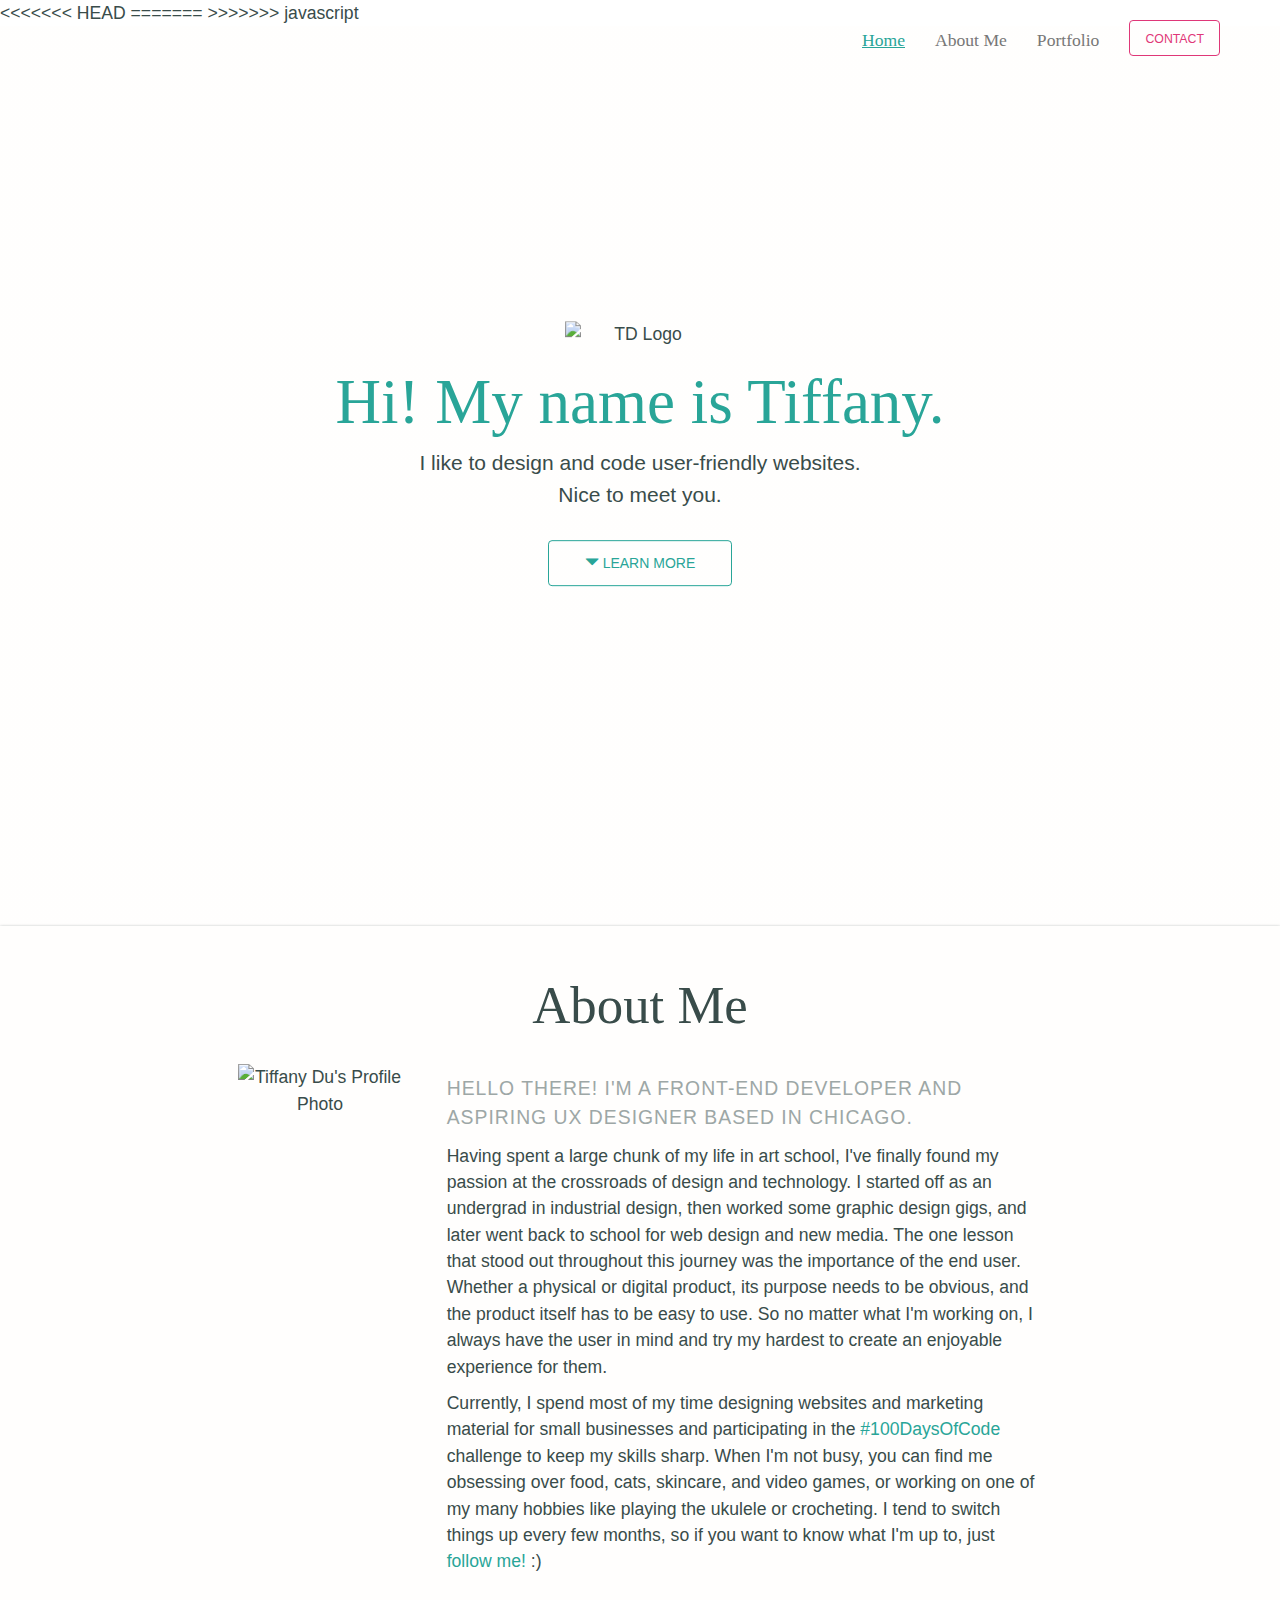
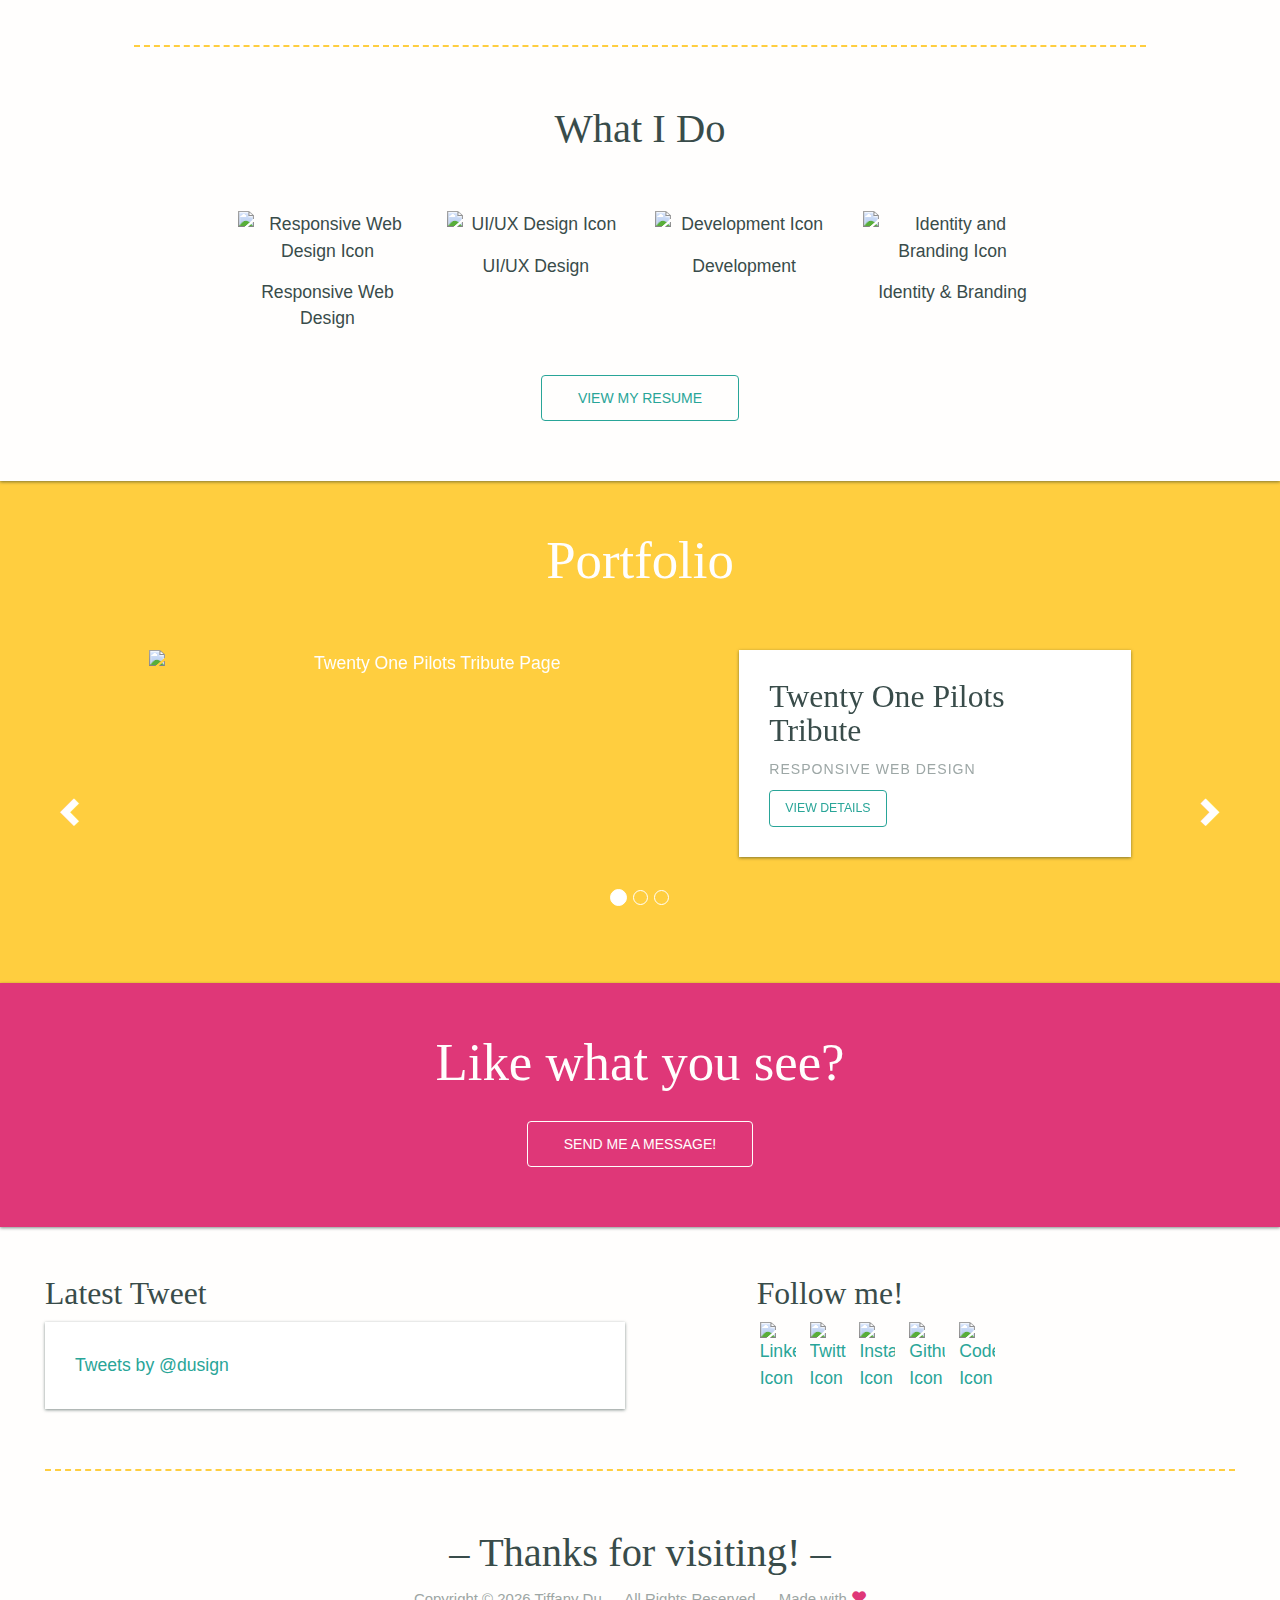
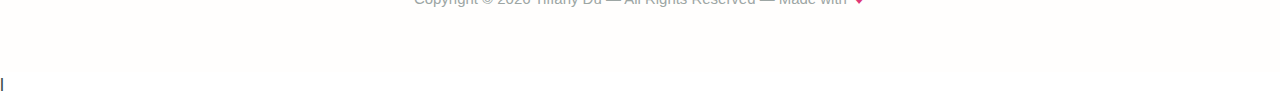
==== index.html @ 2c2cdada "Merge success" ====
<!DOCTYPE html>
<html lang="en">

<head>
    <meta charset="UTF-8">
    <meta http-equiv="X-UA-Compatible" content="IE=edge">
    <meta name="viewport" content="width=device-width, initial-scale=1.0">
    
    <link rel="stylesheet" href="https://maxcdn.bootstrapcdn.com/bootstrap/3.3.7/css/bootstrap.min.css">
    <link rel="stylesheet" href="./css/style.css">

    <script src="https://ajax.googleapis.com/ajax/libs/jquery/3.1.1/jquery.min.js"></script>
    <script src="https://maxcdn.bootstrapcdn.com/bootstrap/3.3.7/js/bootstrap.min.js"></script>
    <script src="./js/main.js"></script>
    
<<<<<<< HEAD
    <title>GENIUS NAME Portfolio Page (no Changes)</title>
=======
    <title>GENIUS NAME Portfolio Page (no Changes)</title>
>>>>>>> javascript
</head>

<body data-spy="scroll" data-target="#main-nav" data-offset="60">
    <!-- Fixed Navbar -->
    <nav id="main-nav" class="navbar navbar-default ">
        <div class="container-fluid">
            <div class="navbar-header">
                <!-- Menu Toggle -->
                <button type="button" class="navbar-toggle collapsed" data-toggle="collapse" data-target="#menu"
                    aria-expanded="false">
                    <span class="sr-only">Toggle navigation (Update)</span>
                    <span class="glyphicon glyphicon-menu-hamburger"></span>
                </button>
                <a class="navbar-brand scroll" href="#top"><img class="pull-left logo"
                        src="https://github.com/tiffanyadu/portfolio/blob/master/assets/imgs/td-logo.png?raw=true"
                        alt="TD Logo"><span>Tiffany Du</span></a>
            </div>
            <!-- Collapsible Menu -->
            <div class="collapse navbar-collapse" id="menu">
                <ul class="nav navbar-nav navbar-right">
                    <li class="active"><a class="scroll" href="#top">Home <span class="sr-only">(current)</span></a>
                    </li>
                    <li><a class="scroll" href="#about">About Me</a></li>
                    <li><a class="scroll" href="#portfolio">Portfolio</a></li>
                    <li><button class="btn td-btn small outline pink" data-toggle="modal"
                            data-target="#contactModal">Contact</button></li>
                </ul>
            </div><!-- /.navbar-collapse -->
        </div><!-- /.container-fluid -->
    </nav>
    <!-- Jumbotron -->
    <header id="top" class="jumbotron">
        <div class="container text-center">
            <div class="row">
                <div class="col-xs-6 col-xs-offset-3">
                    <img class="img-responsive center-block logo"
                        src="https://github.com/tiffanyadu/portfolio/blob/master/assets/imgs/td-logo.png?raw=true"
                        alt="TD Logo">
                </div>
                <div class="col-xs-12">
                    <h1 class="title">Hi! My name is Tiffany.</h1>
                    <p>I like to design and code user-friendly websites.</p>
                    <p>Nice to meet you.</p>
                    <a class="btn td-btn outline green scroll mt-30" href="#content" title="Learn more about me!"><span
                            class="glyphicon glyphicon-triangle-bottom"></span> Learn more</a>
                </div>
            </div>
        </div>
    </header>
    <!-- Main Content Begins -->
    <div id="content" class="container-fluid text-center">
        <!-- About Me Section -->
        <section id="about" class="row bg-white bg-shadow">
            <div class="row">
                <div class="col-xs-12">
                    <h1 class="mb-30">About Me</h1>
                </div>
            </div>
            <div class="row mb-30">
                <div class="col-xs-12 col-md-3 col-md-offset-1 col-lg-2 col-lg-offset-2">
                    <img class="img-responsive center-block profile mb-30"
                        src="https://github.com/tiffanyadu/portfolio/blob/master/assets/imgs/profile-hex.png?raw=true"
                        alt="Tiffany Du's Profile Photo">
                </div>
                <div class="col-sm-8 col-sm-offset-2 col-md-7 col-md-offset-0 col-lg-6 text-left">
                    <h4>Hello there! I'm a front-end developer and aspiring UX designer based in Chicago.</h4>
                    <p>Having spent a large chunk of my life in art school, I've finally found my passion at the
                        crossroads of design and technology. I started off as an undergrad in industrial design, then
                        worked some graphic design gigs, and later went back to school for web design and new media. The
                        one lesson that stood out throughout this journey was the importance of the end user. Whether a
                        physical or digital product, its purpose needs to be obvious, and the product itself has to be
                        easy to use. So no matter what I'm working on, I always have the user in mind and try my hardest
                        to create an enjoyable experience for them.</p>
                    <p>Currently, I spend most of my time designing websites and marketing material for small businesses
                        and participating in the <a href="https://goo.gl/jhil8F" target="_blank">#100DaysOfCode</a>
                        challenge to keep my skills sharp. When I'm not busy, you can find me obsessing over food, cats,
                        skincare, and video games, or working on one of my many hobbies like playing the ukulele or
                        crocheting. I tend to switch things up every few months, so if you want to know what I'm up to,
                        just <a class="scroll" href="#follow-me">follow me!</a> :)</p>
                </div>
            </div>
            <div class="row">
                <div class="col-sm-10 col-sm-offset-1">
                    <hr class="dashed">
                    <h2 class="mb-60">What I Do</h2>
                </div>
                <div class="col-sm-3 col-lg-2 col-lg-offset-2">
                    <img class="img-responsive center-block icon"
                        src="https://github.com/tiffanyadu/portfolio/blob/master/assets/icons/work/rwd-icon.png?raw=true"
                        alt="Responsive Web Design Icon">
                    <p>Responsive Web Design</p>
                </div>
                <div class="col-sm-3 col-lg-2">
                    <img class="img-responsive center-block icon"
                        src="https://github.com/tiffanyadu/portfolio/blob/master/assets/icons/work/ui-ux-icon.png?raw=true"
                        alt="UI/UX Design Icon">
                    <p>UI/UX Design</p>
                </div>
                <div class="col-sm-3 col-lg-2">
                    <img class="img-responsive center-block icon"
                        src="https://github.com/tiffanyadu/portfolio/blob/master/assets/icons/work/dev-icon.png?raw=true"
                        alt="Development Icon">
                    <p>Development</p>
                </div>
                <div class="col-sm-3 col-lg-2 mb-30">
                    <img class="img-responsive center-block icon"
                        src="https://github.com/tiffanyadu/portfolio/blob/master/assets/icons/work/star-icon.png?raw=true"
                        alt="Identity and Branding Icon">
                    <p>Identity &amp; Branding</p>
                </div>
            </div>
            <div class="row">
                <div class="col-xs-12">
                    <button class="btn td-btn outline green mt-30" data-toggle="modal" data-target="#resumeModal">View
                        my Resume</button>
                </div>
            </div>
        </section>
        <!-- Portfolio Section -->
        <section id="portfolio" class="row bg-star-y">
            <div class="row">
                <div class="col-xs-12">
                    <h1 class="mb-60">Portfolio</h1>
                </div>
            </div>
            <div class="row">
                <div id="projects" class="carousel slide col-xs-12" data-ride="carousel" data-interval="false">
                    <div class="row">
                        <!-- Carousel Prev Button -->
                        <div class="col-xs-1">
                            <a class="left carousel-control" href="#projects" role="button" data-slide="prev">
                                <span class="glyphicon glyphicon-chevron-left" aria-hidden="true"></span>
                                <span class="sr-only">Previous</span>
                            </a>
                        </div>
                        <div class="col-xs-10">
                            <div class="carousel-inner" role="listbox">
                                <div class="item active">
                                    <div class="col-sm-7">
                                        <img class="img-responsive center-block mb-30"
                                            src="https://github.com/tiffanyadu/portfolio/blob/master/assets/portfolio/tribute/tribute-teaser.png?raw=true"
                                            alt="Twenty One Pilots Tribute Page">
                                    </div>
                                    <div class="col-sm-5">
                                        <div class="carousel-caption card">
                                            <h3>Twenty One Pilots Tribute</h3>
                                            <h4>Responsive Web Design</h4>
                                            <button class="btn td-btn small outline green" data-toggle="modal"
                                                data-target="#tributeModal">View Details</button>
                                        </div>
                                    </div>
                                </div><!-- /.item -->
                                <div class="item">
                                    <div class="col-sm-7">
                                        <img class="img-responsive center-block mb-30"
                                            src="https://github.com/tiffanyadu/portfolio/blob/master/assets/portfolio/tms/tms-teaser.png?raw=true"
                                            alt="Too Much Sauce">
                                    </div>
                                    <div class="col-sm-5">
                                        <div class="carousel-caption card">
                                            <h3>3D Design Projects</h3>
                                            <h4>Responsive Web Design</h4>
                                            <button class="btn td-btn small outline green" data-toggle="modal"
                                                data-target="#tmsModal">View Details</button>
                                        </div>
                                    </div>
                                </div>
                                <div class="item">
                                    <div class="col-sm-7">
                                        <img class="img-responsive center-block mb-30"
                                            src="https://github.com/tiffanyadu/portfolio/blob/master/assets/portfolio/rb/rb-teaser.png?raw=true"
                                            alt="Ryan Bechtel">
                                    </div>
                                    <div class="col-sm-5">
                                        <div class="carousel-caption card">
                                            <h3>Ryan Bechtel</h3>
                                            <h4>Responsive Web Design</h4>
                                            <button class="btn td-btn small outline green" data-toggle="modal"
                                                data-target="#rbModal">View Details</button>
                                        </div>
                                    </div>
                                </div><!-- /.item -->
                            </div><!-- /.carousel-inner -->
                        </div>
                        <div class="col-xs-1">
                            <!-- Carousel Next Button -->
                            <a class="right carousel-control" href="#projects" role="button" data-slide="next">
                                <span class="glyphicon glyphicon-chevron-right" aria-hidden="true"></span>
                                <span class="sr-only">Next</span>
                            </a>
                        </div><!-- / Next Btn -->
                        <div class="col-xs-12">
                            <!-- Indicators -->
                            <ol class="carousel-indicators mt-30">
                                <li data-target="#projects" data-slide-to="0" class="active"></li>
                                <li data-target="#projects" data-slide-to="1"></li>
                                <li data-target="#projects" data-slide-to="2"></li>
                            </ol>
                        </div><!-- /.col -->
                    </div><!-- /.row -->
                </div><!-- /#projects -->
            </div><!-- /.row -->
        </section>
        <!-- Contact Me Section -->
        <section class="row bg-pink bg-shadow">
            <div class="col-xs-12">
                <h1 class="mb-30">Like what you see?</h1>
                <button class="btn btn-default td-btn outline white" data-toggle="modal"
                    data-target="#contactModal">Send me a message!</button>
            </div>
        </section>
        <!-- Footer -->
        <footer class="row text-left bg-honeycomb">
            <div class="col-xs-12 col-sm-6">
                <h3>Latest Tweet</h3>
                <div class="card mb-30">
                    <a class="twitter-timeline" href="https://twitter.com/dusign/" data-widget-id="329035628920573952"
                        data-chrome="noheader nofooter noborders transparent" data-tweet-limit="1"
                        data-width="100%">Tweets by @dusign</a>
                    <script>!function (d, s, id) { var js, fjs = d.getElementsByTagName(s)[0], p = /^http:/.test(d.location) ? 'http' : 'https'; if (!d.getElementById(id)) { js = d.createElement(s); js.id = id; js.src = p + "://platform.twitter.com/widgets.js"; fjs.parentNode.insertBefore(js, fjs); } }(document, "script", "twitter-wjs");</script>
                </div>
            </div>
            <div id="follow-me" class="col-xs-12 col-sm-5 col-sm-offset-1 mb-30">
                <h3>Follow me!</h3>
                <a class="social" href="https://www.linkedin.com/in/tiffanyadu/" target="_blank" title="LinkedIn">
                    <img src="https://github.com/tiffanyadu/portfolio/blob/master/assets/icons/social/LinkedIn-black.png?raw=true"
                        alt="LinkedIn Icon">
                </a>
                <a class="social" href="https://twitter.com/dusign/" target="_blank" title="Twitter">
                    <img src="https://github.com/tiffanyadu/portfolio/blob/master/assets/icons/social/Twitter-black.png?raw=true"
                        alt="Twitter Icon">
                </a>
                <a class="social" href="https://www.instagram.com/dusign/" target="_blank" title="Instagram">
                    <img src="https://github.com/tiffanyadu/portfolio/blob/master/assets/icons/social/Instagram-black.png?raw=true"
                        alt="Instagram Icon">
                </a>
                <a class="social" href="https://github.com/tiffanyadu/" target="_blank" title="Github">
                    <img src="https://github.com/tiffanyadu/portfolio/blob/master/assets/icons/social/Github-black.png?raw=true"
                        alt="Github Icon">
                </a>
                <a class="social" href="https://codepen.io/tiffanyadu/" target="_blank" title="Codepen">
                    <img src="https://github.com/tiffanyadu/portfolio/blob/master/assets/icons/social/Codepen-black.png?raw=true"
                        alt="Codepen Icon">
                </a>
            </div>
            <div class="col-xs-12 text-center">
                <hr class="dashed">
                <h2>&ndash; Thanks for visiting! &ndash;</h2>
                <small class="gray">Copyright &copy;
                    <script type="text/javascript">document.write(new Date().getFullYear());</script> Tiffany Du &mdash;
                    All Rights Reserved &mdash; Made with <span class="glyphicon glyphicon-heart"
                        aria-hidden="true"></span>
                </small>
            </div>
        </footer>
    </div>

    <!-- Resume Modal -->
    <div class="modal fade" id="resumeModal" tabindex="-1" role="dialog" aria-labelledby="resumeTitle">
        <div class="modal-dialog wide" role="document">
            <div class="modal-content">
                <div class="modal-header">
                    <button type="button" class="close" data-dismiss="modal" aria-label="Close"><span
                            aria-hidden="true">&times;</span></button>
                    <h3 class="modal-title text-center" id="resumeTitle">Resume</h3>
                </div><!-- /.modal-header -->
                <div class="modal-body">
                    <div class="row">
                        <div class="col-lg-10 col-lg-offset-1">
                            <h2>Experience</h2>
                        </div>
                    </div>
                    <div class="row mb-15">
                        <div class="col-md-3 col-lg-2 col-lg-offset-1">
                            <p class="year">2012 - Present</p>
                        </div>
                        <div class="col-md-9 col-lg-8">
                            <h4>Freelancer</h4>
                            <p class="mb-0"><strong>Too Much Sauce - Web Design and Development</strong></p>
                            <p>Designed and developed a website using Bootstrap to help show off a series of animated
                                GIFs. Currently working on converting into a Wordpress theme.</p>
                            <p class="mb-0"><strong>Ryan Bechtel - Web Design and Development</strong></p>
                            <p>Redesigned and developed a responsive website that better highlights the client’s work
                                reel.</p>
                            <p class="mb-0"><strong>Kaelyn Benham - Web Consultation</strong></p>
                            <p>Automated process of capturing new subscribers’ email addresses by integrating Eventbrite
                                and MailChimp using Zapier. Coded temporary “Coming Soon” page with MailChimp signup
                                form. Helped set up hosting service with domain transfers and FTP accounts.</p>
                            <p class="mb-0"><strong>MK Education - Web and Graphic Design</strong></p>
                            <p>Designed a set of header banners for website. Helped customize and complete website using
                                Wix.</p>
                            <p class="mb-0"><strong>Chef Arun - Graphic Design</strong></p>
                            <p>Developed a logo for the upcoming line of Thai packaged foods. Created artwork for rice
                                bag packaging.</p>
                            <p class="mb-0"><strong>East China Inn - Graphic Design</strong></p>
                            <p>Designed punch card coupons to increase customer loyalty.</p>
                        </div>
                    </div>
                    <div class="row">
                        <div class="col-md-3 col-lg-2 col-lg-offset-1">
                            <p class="year">2016</p>
                        </div>
                        <div class="col-md-9 col-lg-8">
                            <h4>Inside Sales / Customer Service Representative</h4>
                            <p><strong>D&amp;H Granite and Marble Supply</strong></p>
                            <ul>
                                <li>Standardized the order fulfillment workflow to establish consistency between team
                                    members.</li>
                                <li>Responsible for assisting customers with project inquiries and estimates,
                                    coordinating fabrication and installation schedules, and conflict resolution.</li>
                                <li>Other duties included managing inventory and training new employees.</li>
                            </ul>
                        </div>
                    </div>
                    <div class="row">
                        <div class="col-md-6 col-lg-5 col-lg-offset-1">
                            <div class="row">
                                <div class="col-xs-12">
                                    <h2>Education</h2>
                                </div>
                            </div>
                            <div class="row mb-15">
                                <div class="col-sm-3 col-md-4">
                                    <p class="year">2012 - 2015</p>
                                </div>
                                <div class="col-sm-9 col-md-8">
                                    <p class="mb-0"><strong>MFA in Web Design &amp; New Media</strong></p>
                                    <p>Academy of Art University</p>
                                </div>
                            </div>
                            <div class="row">
                                <div class="col-sm-3 col-md-4">
                                    <p class="year">2007 - 2010</p>
                                </div>
                                <div class="col-sm-9 col-md-8">
                                    <p class="mb-0"><strong>BFA in Industrial Design</strong></p>
                                    <p>Columbia College Chicago</p>
                                </div>
                            </div>
                        </div>
                        <div class="col-md-6 col-lg-5">
                            <div class="row">
                                <div class="col-xs-12">
                                    <h2>Skills</h2>
                                </div>
                            </div>
                            <div class="row">
                                <ul>
                                    <li><strong>Web:</strong> HTML, CSS, JavaScript, jQuery, PHP (limited)</li>
                                    <li><strong>UX/UI Tools:</strong> Sketch, Balsamiq, Axure, InVision</li>
                                    <li><strong>Adobe CC:</strong> Illustrator, InDesign, Photoshop</li>
                                    <li><strong>Other:</strong> Positive, adaptable, attentive, resourceful</li>
                                </ul>
                            </div>
                        </div>
                    </div>
                    <div class="row text-center">
                        <a class="btn td-btn outline green mb-30"
                            href="https://github.com/tiffanyadu/portfolio/blob/master/assets/docs/Tiffany_Du_Resume.pdf"
                            target="_blank" download><span class="glyphicon glyphicon-download-alt"></span> Download
                            PDF</a>
                        <a class="btn td-btn outline green iconBtn mb-30" href="https://www.linkedin.com/in/tiffanyadu/"
                            target="_blank"><span class="glyphicon glyphicon-user"></span> View LinkedIn Profile</a>
                    </div>
                    <div class="modal-footer center">
                        <button type="button" class="btn td-btn outline small" data-dismiss="modal">Close
                            Resume</button>
                    </div><!-- /.modal-footer -->
                </div><!-- /.modal-body -->
            </div><!-- /.modal-content -->
        </div><!-- /.modal-dialog -->
    </div><!-- /.modal -->

    <!-- Tribute Page Project Modal -->
    <div class="modal fade" id="tributeModal" tabindex="-1" role="dialog" aria-labelledby="tributeTitle">
        <div class="modal-dialog wide" role="document">
            <div class="modal-content">
                <div class="modal-header">
                    <button type="button" class="close" data-dismiss="modal" aria-label="Close"><span
                            aria-hidden="true">&times;</span></button>
                    <h3 class="modal-title text-center" id="tributeTitle">Project Details</h3>
                </div><!-- /.modal-header -->
                <div class="modal-body">
                    <div class="row">
                        <div class="col-xs-12 bg-star-g">
                            <img class="img-responsive center-block hero"
                                src="https://github.com/tiffanyadu/portfolio/blob/master/assets/portfolio/tribute/tribute-hero.png?raw=true"
                                alt="Tribute Page Hero Image">
                        </div>
                    </div>
                    <div class="row">
                        <div class="col-sm-12 text-center">
                            <h2>Twenty One Pilots Tribute</h2>
                            <h4>Responsive Web Design</h4>
                        </div>
                    </div>
                    <div class="row">
                        <div class="col-sm-10 col-sm-offset-1 col-lg-6 col-lg-offset-0">
                            <p>This tribute page was created for a <a href="https://www.freecodecamp.com/"
                                    target="_blank" title="Link to FreeCodeCamp">FreeCodeCamp</a> project. The goal was
                                very simple: make a one-page site with images, text, and external links. I took this
                                chance to practice using the Bootstrap 3 framework to create a tribute to one of my
                                favorite bands at the moment, Twenty One Pilots (TOP). Lucky for me, they have such
                                strong branding that the page nearly designed itself!</p>
                            <p class="mb-30">I kept the color palette simple with black, white, and the signature TOP
                                shade of red for the accent color. To add some visual interest, I used a subtle twill
                                texture for the red backgrounds and styled the headings with a black background to give
                                it a label maker tape effect. I also wrote some code that replaces the letter "O" with
                                the scandinavian letter "&Oslash;" in the headings and navigation links to match the TOP
                                logo.</p>
                        </div>
                        <div class="col-sm-10 col-sm-offset-1 col-lg-6 col-lg-offset-0 md-center">
                            <p><strong>Technologies Used:</strong></p>
                            <p class="mb-30">
                                <span class="label tag">Bootstrap 3</span>
                                <span class="label tag">Responsive Design</span>
                                <span class="label tag">HTML5</span>
                                <span class="label tag">CSS3</span>
                                <span class="label tag">JavaScript</span>
                                <span class="label tag">jQuery</span>
                            </p>
                            <a class="btn td-btn outline green mb-30" href="http://projects.tiffanydu.com/tribute/"
                                target="_blank" title="Link to Tribute Page"><span
                                    class="glyphicon glyphicon-link"></span> Visit Live Site</a>
                            <a class="btn td-btn outline green mb-30 iconBtn"
                                href="https://codepen.io/tiffanyadu/full/RKMavV/" target="_blank"
                                title="Link to Tribute Page on CodePen"><img
                                    src="https://github.com/tiffanyadu/portfolio/blob/master/assets/icons/social/Codepen-green.png?raw=true"
                                    alt="Codepen Icon">View on CodePen</a>
                        </div>
                    </div><!-- /.row -->
                    <div class="modal-footer center">
                        <button type="button" class="btn td-btn outline small" data-dismiss="modal">Close
                            Project</button>
                    </div><!-- /.modal-footer -->
                </div><!-- /.modal-body -->
            </div><!-- /.modal-content -->
        </div><!-- /.modal-dialog -->
    </div><!-- /.modal -->

    <!-- Too Much Sauce Project Modal -->
    <div class="modal fade" id="tmsModal" tabindex="-1" role="dialog" aria-labelledby="tmsTitle">
        <div class="modal-dialog wide" role="document">
            <div class="modal-content">
                <div class="modal-header">
                    <button type="button" class="close" data-dismiss="modal" aria-label="Close"><span
                            aria-hidden="true">&times;</span></button>
                    <h3 class="modal-title text-center" id="tmsTitle">Project Details</h3>
                </div><!-- /.modal-header -->
                <div class="modal-body">
                    <div class="row">
                        <div class="col-xs-12 bg-star-g">
                            <img class="img-responsive center-block hero"
                                src="https://github.com/tiffanyadu/portfolio/blob/master/assets/portfolio/tms/tms-hero.png?raw=true"
                                alt="Too Much Sauce Hero Image">
                        </div>
                    </div>
                    <div class="row">
                        <div class="col-sm-12 text-center">
                            <h2>3D Design Projects</h2>
                            <h4>Responsive Web Design</h4>
                        </div>
                    </div>
                    <div class="row">
                        <div class="col-sm-10 col-sm-offset-1 col-lg-6 col-lg-offset-0">
                            <p>Too Much Sauce (TMS) is a side project of motion graphic designer Ryan Bechtel, where he
                                challenges himself to create brutalist designs. The purpose of the TMS website is to
                                host his collection of animated GIFs, which were originally shared as Instagram stories.
                            </p>
                            <p class="mb-30">Ryan really liked the bold, high-contrast look of <a
                                    href="http://www.complex.com/" target="_blank" title="Complex.com">Complex.com</a>,
                                a music and pop culture media/news website, so that's what inspired the design of this
                                project. The color palette is mainly black and white with splashes of magenta and neon
                                green from the TMS brand. It was built with the latest version of Bootstrap 4 and uses a
                                small JavaScript library, <a href="https://github.com/krasimir/gifffer" target="_blank"
                                    title="Gifffer.js Github repo">Gifffer.js</a>, to prevent the animated GIFs from
                                autoplaying when the page loads.</p>
                        </div>
                        <div class="col-sm-10 col-sm-offset-1 col-lg-6 col-lg-offset-0 md-center">
                            <p><strong>Technologies Used:</strong></p>
                            <p class="mb-30">
                                <span class="label tag">Bootstrap 4</span>
                                <span class="label tag">Responsive Design</span>
                                <span class="label tag">HTML5</span>
                                <span class="label tag">CSS3</span>
                                <span class="label tag">jQuery</span>
                                <span class="label tag">Gifffer.js</span>
                            </p>
                            <a class="btn td-btn outline green mb-30" href="http://tms.ryanbechtel.com/" target="_blank"
                                title="Link to Too Much Sauce"><span class="glyphicon glyphicon-link"></span> Visit Live
                                Site</a>
                        </div>
                    </div><!-- /.row -->
                    <div class="modal-footer center">
                        <div class="container-fluid">
                            <h3>Pure CSS Bootstrap Portfolio Grid Color Overlay w/Hover Zoom</h3>
                            <div class="row row1">
                                <div class="col-md-4 col-xs-4">
                                    <div class="box box1">
                                        <img src="https://unsplash.it/400/300?image=837">
                                    </div>
                                </div>
                                <div class="col-md-4 col-xs-4">
                                    <div class="box box2">
                                        <img src="https://unsplash.it/400/300?image=670">
                                    </div>
                                </div>
                                <div class="col-md-4 col-xs-4">
                                    <div class="box box3">
                                        <img src="https://unsplash.it/400/300?image=839">
                                    </div>
                                </div>
                            </div>
                            <div class="row row2">
                                <div class="col-md-4 col-xs-4">
                                    <div class="box box4">
                                        <img src="https://unsplash.it/400/300?image=526">
                                    </div>
                                </div>
                                <div class="col-md-4 col-xs-4">
                                    <div class="box box5">
                                        <img src="https://unsplash.it/400/300?image=486">
                                    </div>
                                </div>
                                <div class="col-md-4 col-xs-4">
                                    <div class="box box6">
                                        <img src="https://unsplash.it/400/300?image=514">
                                    </div>
                                </div>
                            </div>
                        </div>
                        <button type="button" class="btn td-btn outline small" data-dismiss="modal">Close
                            Project</button>
                    </div><!-- /.modal-footer -->
                </div><!-- /.modal-body -->
            </div><!-- /.modal-content -->
        </div><!-- /.modal-dialog -->
    </div><!-- /.modal -->

    <!-- Ryan Bechtel Project Modal -->
    <div class="modal fade" id="rbModal" tabindex="-1" role="dialog" aria-labelledby="rbTitle">
        <div class="modal-dialog wide" role="document">
            <div class="modal-content">
                <div class="modal-header">
                    <button type="button" class="close" data-dismiss="modal" aria-label="Close"><span
                            aria-hidden="true">&times;</span></button>
                    <h3 class="modal-title text-center" id="rbTitle">Project Details</h3>
                </div><!-- /.modal-header -->
                <div class="modal-body">
                    <div class="row">
                        <div class="col-xs-12 bg-star-g">
                            <img class="img-responsive center-block hero"
                                src="https://github.com/tiffanyadu/portfolio/blob/master/assets/portfolio/rb/rb-hero.png?raw=true"
                                alt="Ryan Bechtel Hero Image">
                        </div>
                    </div>
                    <div class="row">
                        <div class="col-sm-12 text-center">
                            <h2>Ryan Bechtel</h2>
                            <h4>Responsive Web Design</h4>
                        </div>
                    </div>
                    <div class="row">
                        <div class="col-sm-10 col-sm-offset-1 col-lg-6 col-lg-offset-0">
                            <p>This project was for Ryan Bechtel, a motion graphic designer in Chicago, IL. His main
                                goal was to attract prospective clients for freelance jobs, so he wanted a website that
                                showcases some of his best work.</p>
                            <p class="mb-30">I kept the design of this website simple to help Ryan's work stand out. His
                                reel (AKA a video portfolio) is the most important piece of content, probably the first
                                thing his future clients would look for, so it is placed front and center on the landing
                                page. To make the embedded videos responsive and looking good on all devices, I used a
                                jQuery plugin called <a href="http://fitvidsjs.com/" target="_blank"
                                    title="Fitvids.js library">FitVids.js</a>, which gives the videos a fluid width. For
                                the contact form, I used <a href="https://github.com/PHPMailer/PHPMailer"
                                    target="_blank" title="PHPMailer Plugin">PHPMailer</a>, an email sending library for
                                PHP, to make it functional and also coded in a "honeypot" to help prevent spam. Other
                                than the two plugins I just mentioned, the rest of this website was completely
                                hand-coded.</p>
                        </div>
                        <div class="col-sm-10 col-sm-offset-1 col-lg-6 col-lg-offset-0 md-center">
                            <p><strong>Technologies Used:</strong></p>
                            <p class="mb-30">
                                <span class="label tag">Responsive Design</span>
                                <span class="label tag">HTML5</span>
                                <span class="label tag">CSS3</span>
                                <span class="label tag">PHP</span>
                                <span class="label tag">PHPMailer</span>
                                <span class="label tag">FitVids.js</span>
                            </p>
                            <a class="btn td-btn outline green mb-30" href="http://ryanbechtel.com/" target="_blank"
                                title="Link to ryanbechtel.com"><span class="glyphicon glyphicon-link"></span> Visit
                                Live Site</a>
                        </div>
                    </div><!-- /.row -->
                    <div class="modal-footer center">
                        <button type="button" class="btn td-btn outline small" data-dismiss="modal">Close
                            Project</button>
                    </div><!-- /.modal-footer -->
                </div><!-- /.modal-body -->
            </div><!-- /.modal-content -->
        </div><!-- /.modal-dialog -->
    </div><!-- /.modal -->

    <!-- Contact Modal -->
    <div class="modal fade" id="contactModal" tabindex="-1" role="dialog" aria-labelledby="contactTitle">
        <div class="modal-dialog" role="document">
            <div class="modal-content bg-pink">
                <div class="modal-header">
                    <button type="button" class="close" data-dismiss="modal" aria-label="Close"><span
                            aria-hidden="true">&times;</span></button>
                    <h3 class="modal-title" id="contactTitle">Contact Me</h3>
                </div><!-- /.modal-header -->
                <div class="modal-body">
                    <form class="mb-15">
                        <div class="form-group">
                            <label class="sr-only" for="name">Name</label>
                            <input type="text" class="form-control" id="name" placeholder="Your Name" required>
                        </div>
                        <div class="form-group">
                            <label class="sr-only" for="email">Email</label>
                            <input type="email" class="form-control" id="email" placeholder="Your Email" required>
                        </div>
                        <div class="form-group">
                            <label class="sr-only" for="subject">Subject</label>
                            <input type="text" class="form-control" id="subject" placeholder="Subject" required>
                        </div>
                        <div class="form-group">
                            <label class="sr-only" for="message">Message</label>
                            <textarea class="form-control" id="message" rows="6" placeholder="Your message here..."
                                required></textarea>
                        </div>
                        <small>*All fields are required</small>
                        <div class="checkbox">
                            <label>
                                <input type="checkbox"> I'm a robot!
                            </label>
                        </div>
                    </form>
                    <div class="modal-footer">
                        <button type="button" class="btn td-btn outline small white"
                            data-dismiss="modal">Cancel</button>
                        <button type="submit" class="btn td-btn outline small white">Send Message</button>
                    </div><!-- /.modal-footer -->
                </div><!-- /.modal-body -->
            </div><!-- /.modal-content -->
        </div><!-- /.modal-dialog -->
    </div><!-- /.modal -->
</body>

</html>l
---- css/style.css ----
/* =====================
  General Styles
===================== */
html { font-size: 110%; }
html, body {
  height: 100%; /* Fullscreen BG */
  width: 100%; /*Style CSS*/
}
body {
  color: #394c4a;
  font-family: 'Work Sans', helvetica, sans-serif;
  font-size: 1rem;
  font-weight: 300;
  line-height: 1.5;
}
h1 {
  font-family: 'Unica One', cursive;
  font-size: 3rem;
}
h2 {
  font-family: 'Unica One', cursive;
  font-size: 2.3rem;
}
h3 {
  font-family: 'Unica One', cursive;
  font-size: 1.8rem;
}
h4 {
  color: #9da7a6;
  font-size: 1.1rem;
  letter-spacing: 1px;
  line-height: 1.5;
  text-transform: uppercase;
}
small {
  line-height: 1;
}
a {
  color: #29a598;
  transition: background-color 0.2s ease-in-out,
              color 0.2s ease-in-out;
}
a:focus,
a:hover {
  background-color: #29a598;
  color: #fffefd;
}
hr {
  border-color: #cdd1cf;
  margin: 30px 0 60px;
}

/* =====================
  Navbar Styles
===================== */
.navbar-default {
  background-color: transparent;
  border: none;
  height: 80px;
  left: 0;
  margin-bottom: 0;
  padding: 0 30px;
  position: absolute;
  right: 0;
  top: 0;
  z-index: 1000;
}
.navbar-header {
  height: 80px;
}
.navbar-nav {
  margin-bottom: 0;
  margin-top: 0;
}
.navbar-brand,
.navbar-nav > li > a {
  font-family: 'Unica One', cursive;
  padding-bottom: 0;
  padding-top: 0;
}
.navbar-brand {
  font-size: 1.5rem;
  height: 60px;
  line-height: 60px;
  margin-top: 10px;
  opacity: 0;
  overflow: hidden;
  text-transform: uppercase;
  transition: opacity 0.5s ease-in-out;
}
.navbar-brand .logo {
  margin-right: 15px;
  margin-top: -12px;
  max-height: 90px;
}
.navbar-brand span {
  color: #29a598;
}
.navbar-nav > li > a,
.navbar-nav > li > button {
  color: #6b7a78;
  height: 36px;
  line-height: 36px;
  margin-top: 22px;
}
.navbar-default .navbar-nav > .active > a {
  background-color: transparent;
  color: #29a598;
  text-decoration: underline;
}
.navbar-default .navbar-nav > li > a:focus,
.navbar-default .navbar-nav > li > a:hover,
.navbar-default .navbar-nav > .active > a:focus,
.navbar-default .navbar-nav > .active > a:hover {
  background-color: transparent;
  color: #208479;
  text-decoration: underline;
}
/* Fixed Menu */
.menu-fixed {
  background-color: #fffefd;
  background-color: rgba(255,254,253,0.97);
  border-radius: 0;
  box-shadow: 0 3px 9px rgba(8,33,30,0.15);
  height: 60px;
  padding-top: 0;
  position: fixed;
  transition: background-color 0.5s ease-in-out,
              box-shadow 0.5s ease-in-out;
}
.menu-fixed .navbar-header {
  height: 60px;
}
.menu-fixed .navbar-toggle,
.menu-fixed .navbar-nav > li > a {
  margin-top: 13px;
}
.menu-fixed .navbar-brand {
  display: block;
  margin-top: 0;
  opacity: 1;
}

/* =====================
  Jumbotron Styles
===================== */
.jumbotron {
  background: linear-gradient(rgba(255,254,253,0.9), rgba(255,254,253,0.9)), url("https://github.com/tiffanyadu/portfolio/blob/master/assets/imgs/jumbotron.jpg?raw=true") center center fixed;
  background-size: cover;
  height: 100%;
  margin: 0;
  min-height: 510px;
  position: relative;
  width: 100%;
}
.jumbotron .container {
  position: relative;
  top: 50%;
  -webkit-transform: translateY(-50%);
  -ms-transform: translateY(-50%);
  transform: translateY(-50%);
}
.jumbotron .row {
  padding-bottom: 45px;
}
.jumbotron .logo {
  max-width: 150px;
  width: 80%;
}
.jumbotron .title {
  color: #29a598;
}
.jumbotron p {
  margin: 0;
}

/* =====================
  Containers
===================== */
section.row,
footer.row {
  padding: 30px 30px 60px;
}
/*** Modal ***/
.modal-dialog.wide {
  width: 90%;
}
.modal-dialog.wide .row {
  margin: 0 0 30px;
}
.modal-dialog.wide .row .row {
  margin-left: -15px;
  margin-right: -15px;
}
.modal-header {
  border: none;
  padding: 30px 30px 0;
}
.modal-header .close {
  font-size: 2rem;
}
.modal-content {
  background-color: #fffefd;
  border: none;
  box-shadow: 0 3px 6px rgba(8,33,30,0.2);
}
.modal-body {
  padding: 30px;
}
.modal-body li {
  margin-bottom: 9px;
}
.modal-footer {
  padding: 30px 0 15px;
}
/* Fade Up Animation */
.modal.fade .modal-dialog {
  -webkit-transform: translate3d(0, 100vh, 0);
  -ms-transform: translate3d(0, 100vh, 0);
  transform: translate3d(0, 100vh, 0);
}
.modal.in .modal-dialog {
  -webkit-transform: translate3d(0, 0, 0);
  -ms-transform: translate3d(0, 0, 0);
  transform: translate3d(0, 0, 0);
}
.modal-backdrop {
  background-color: #fffefd;
  z-index: 1025;
}
.modal-backdrop.in {
    opacity: 0.9;
}

/* =====================
  Buttons
===================== */
.td-btn {
  padding: 12px 36px;
  text-transform: uppercase;
  transition: background-color 0.2s ease-in-out;
}
.td-btn + .td-btn {
  margin-left: 6px;
}
.td-btn.small {
  font-family: 'Work Sans', helvetica, sans-serif;
  font-size: 0.7rem;
  padding: 9px 15px 8px;
}
.outline {
  background-color: transparent;
  border: 1px solid #9da6a4;
  color: #9da6a4;
}
.outline:focus,
.outline:hover {
  background-color: #9da6a4;;
  color: #fffefd;
}
.outline.green {
  border-color: #29a598;
  color: #29a598;
}
.outline.green:focus,
.outline.green:hover {
  background-color: #29a598;
  color: #fffefd;
}
.outline.white {
  border-color: #fffefd;
  color: #fffefd;
}
.outline.white:focus,
.outline.white:hover {
  background-color: #fffefd;
  color: #df3778;
}
/* Navbar Contact Button */
.navbar-nav .outline.pink {
  border-color: #df3778;
  color: #df3778;
  margin: 20px 15px 0;
  padding-top: 0;
}
.navbar-nav .outline.pink:focus,
.navbar-nav .outline.pink:hover {
  background-color: #df3778;
  color: #fffefd;
  text-decoration: none;
}
.menu-fixed .outline.pink {
  margin-top: 11px;
}
/* Codepen and Github SVG Buttons */
.iconBtn > img {
  margin-right: 6px;
  margin-top: -3px;
  width: 18px;
}
.iconBtn:focus > img,
.iconBtn:hover > img {
  -webkit-filter: brightness(10);
  filter: brightness(10);
}

/* Social Icons */
.social {
  display: inline-block;
  transition: box-shadow 0.2s ease-in-out,
              transform 0.2s ease-in-out;
  height: 36px;
  margin-left: 3px;
  width: 36px;
}
.social:focus,
.social:hover {
  background-color: transparent;
}
.social + .social {
  margin-left: 9px;
}
.social img {
  max-width: 100%;
}

/* =====================
  Icons and Images
===================== */
.icon {
  max-height: 90px;
}
.icon + p { 
  margin-top: 15px;
}
/* Profile Pic */
.profile {
  max-width: 180px;
  padding: 0 15px 0 0;
}
/* Glyphicons */
.glyphicon-heart {
  color: #df3778;
}

/* =====================
  Resume Modal
===================== */
#resumeModal h4 {
  margin-top: 0;
}
.year {
  text-align: right;
}

/* =====================
  Portfolio Projects
===================== */
#projects .carousel-control {
  background: none;
  color: #fffefd;
  font-size: 2rem;
  margin-top: 150%;
  opacity: 1;
  width: 100%;
  transition: all 0.2s ease-in-out;
  text-shadow: none;
}
#projects .carousel-control:focus,
#projects .carousel-control:hover {
  color: #29a598;
  -webkit-transform: scale(1.1);
  -ms-transform: scale(1.1);
  transform: scale(1.1);
}
#projects .carousel-inner {
  overflow: inherit;
}
#projects .carousel-inner img {
  width: 100%;
}
#projects .carousel-caption {
  bottom: inherit;
  left: inherit;
  position: relative;
  right: inherit;
  text-align: left;
  text-shadow: none;
}
.card {
  background-color: #fff;
  box-shadow: 0 1px 3px rgba(8,33,30,0.5);
  color: #394c4a;
  padding: 30px;
}
.card h3 {
  margin-top: 0;
}
.card h4 {
  font-size: 0.8rem;
}
#portfolio .carousel-indicators {
  bottom: 0;
  position: relative;
}
#portfolio .carousel-indicators li {
  border-radius: 20px;
  height: 15px;
  width: 15px;
}
#portfolio .carousel-indicators li.active {
  height: 17px;
  width: 17px;
}
/*** Project Modals ***/
.hero {
  margin: 30px auto;
  max-width: 900px;
  width: 100%;
}
.label.tag {
    background-color: #ffce3f;
    border-radius: 0;
    font-weight: normal;
}
/* To override button alignment in modals */
.center {
  text-align: center;
}

/* =====================
  Other Styles
===================== */
.mb-0 {
  margin-bottom: 0;
}
.mb-15 {
  margin-bottom: 15px!important;
}
.mb-30 {
  margin-bottom: 30px;
}
.mb-60 {
  margin-bottom: 60px;
}
.mt-30 {
  margin-top: 30px;
}
.bg-shadow {
  box-shadow: 0 1px 3px rgba(8,33,30,0.5);
}
.bg-white {
  background-color: #fffefd;
  position: relative;
}
.bg-pink {
  background-color: #df3778;
  color: #fffefd;
  position: relative;
}
.bg-star-y {
  background: #ffce3f url(https://github.com/tiffanyadu/portfolio/blob/master/assets/imgs/yellow-star.png?raw=true) fixed;
  background-size: 60px;
  color: #fffefd;
}
.bg-star-g {
  background: #29a598 url(https://github.com/tiffanyadu/portfolio/blob/master/assets/imgs/green-star.png?raw=true) fixed;
  background-size: 60px;
  color: #fffefd;
}
.bg-honeycomb {
  background: #fffefd url(https://github.com/tiffanyadu/portfolio/blob/master/assets/imgs/honeycomb.png?raw=true) fixed;
  background-size: 24px;
}
.gray {
  color: #9da6a4;
}
.dashed {
  border-top: 2px dashed #ffce3f;
}
/*** Contact Form ***/
.checkbox {
  display: none;
}

/* =====================
  Media Queries
===================== */
@media (max-width: 1199px) {
  /* Center class for medium screens */
  .md-center { text-align: center; }
}
@media (max-width: 991px) {
  /*** Resume ***/
  .year {
    text-align: left;
  }
  /*** Portfolio ***/
  #projects .carousel-control {
    margin-top: 300%;
  }
  #projects .carousel-inner img {
    max-width: 480px;
    width: 100%;
  }
}
@media (max-width: 767px) {
  /*** Page Elements ***/
  section .row [class^="col-sm-"] + [class^="col-sm-"],
  section .row [class*=" col-sm-"] + [class*=" col-sm-"] {
    margin-top: 30px;
  }
  /*** Jumbotron ***/
  .jumbotron .logo {
    max-width: 120px;
  }
  /*** Mobile Nav ***/
  .navbar-toggle {
    height: 36px;
    margin-bottom: 22px;
    margin-top: 22px;
  }
  .navbar-toggle .glyphicon {
    color: #6b7a78;
    top: -2px;
  }
  .navbar-default .navbar-toggle:focus,
  .navbar-default .navbar-toggle:hover {
    background-color: transparent;
    border-color: #29a598;
  }
  .navbar-default .navbar-toggle .active {
    color: #29a598;
  }
  .navbar-collapse {
    background-color: #fffefd;
    background-color: rgba(255,254,253,0.97);
    border: none;
    box-shadow: 0 2px 8px rgba(8,33,30,0.2);
    left: 0;
    position: absolute;
    right: 0;
    text-align: center;
  }
  .navbar-collapse .outline.pink {
    margin: 15px auto 30px;
    max-width: 150px;
  }
  /*** Portfolio ***/
  #projects .carousel-control {
    margin-top: 300%;
  }
  #projects .card {
    text-align: center;
  }
}







/* New Program*/
.modal-footer .container-fluid {
  margin: 0 auto;
}

.modal-footer h3 {
  text-align: center;
  margin-bottom: 1em;
}

.modal-footer .row {
  margin-top: 2.5%;
}

.modal-footer .box {
  max-width: 400px;
  max-height: 300px;
  overflow: hidden;
  cursor: pointer;
}

.modal-footer .box1 {
  background-color: red;
}

.modal-footer .box2 {
  background-color: blue;
}

.modal-footer .box3 {
  background-color: green;
}

.modal-footer .box4 {
  background-color: purple;
}

.modal-footer .box5 {
  background-color: yellow;
}

.modal-footer .box6 {
  background-color: orange;
}

.modal-footer img {
  width: 100%;
  max-width: 420px;
  height: auto;
  opacity: 0.75;
  overflow: hidden;
  -webkit-filter: grayscale(100%);
  filter: grayscale(100%);
  transition-timing-function: ease-in;
  transition: 1.5s;
}

.modal-footer img:hover {
  opacity: 1;
  -webkit-filter: grayscale(0%);
  filter: grayscale(0%);
  -moz-transform: scale(1.25);
  -webkit-transform: scale(1.25);
  transform: scale(1.25);
  transition-timing-function: ease-in;
  transition: 1.5s;
}
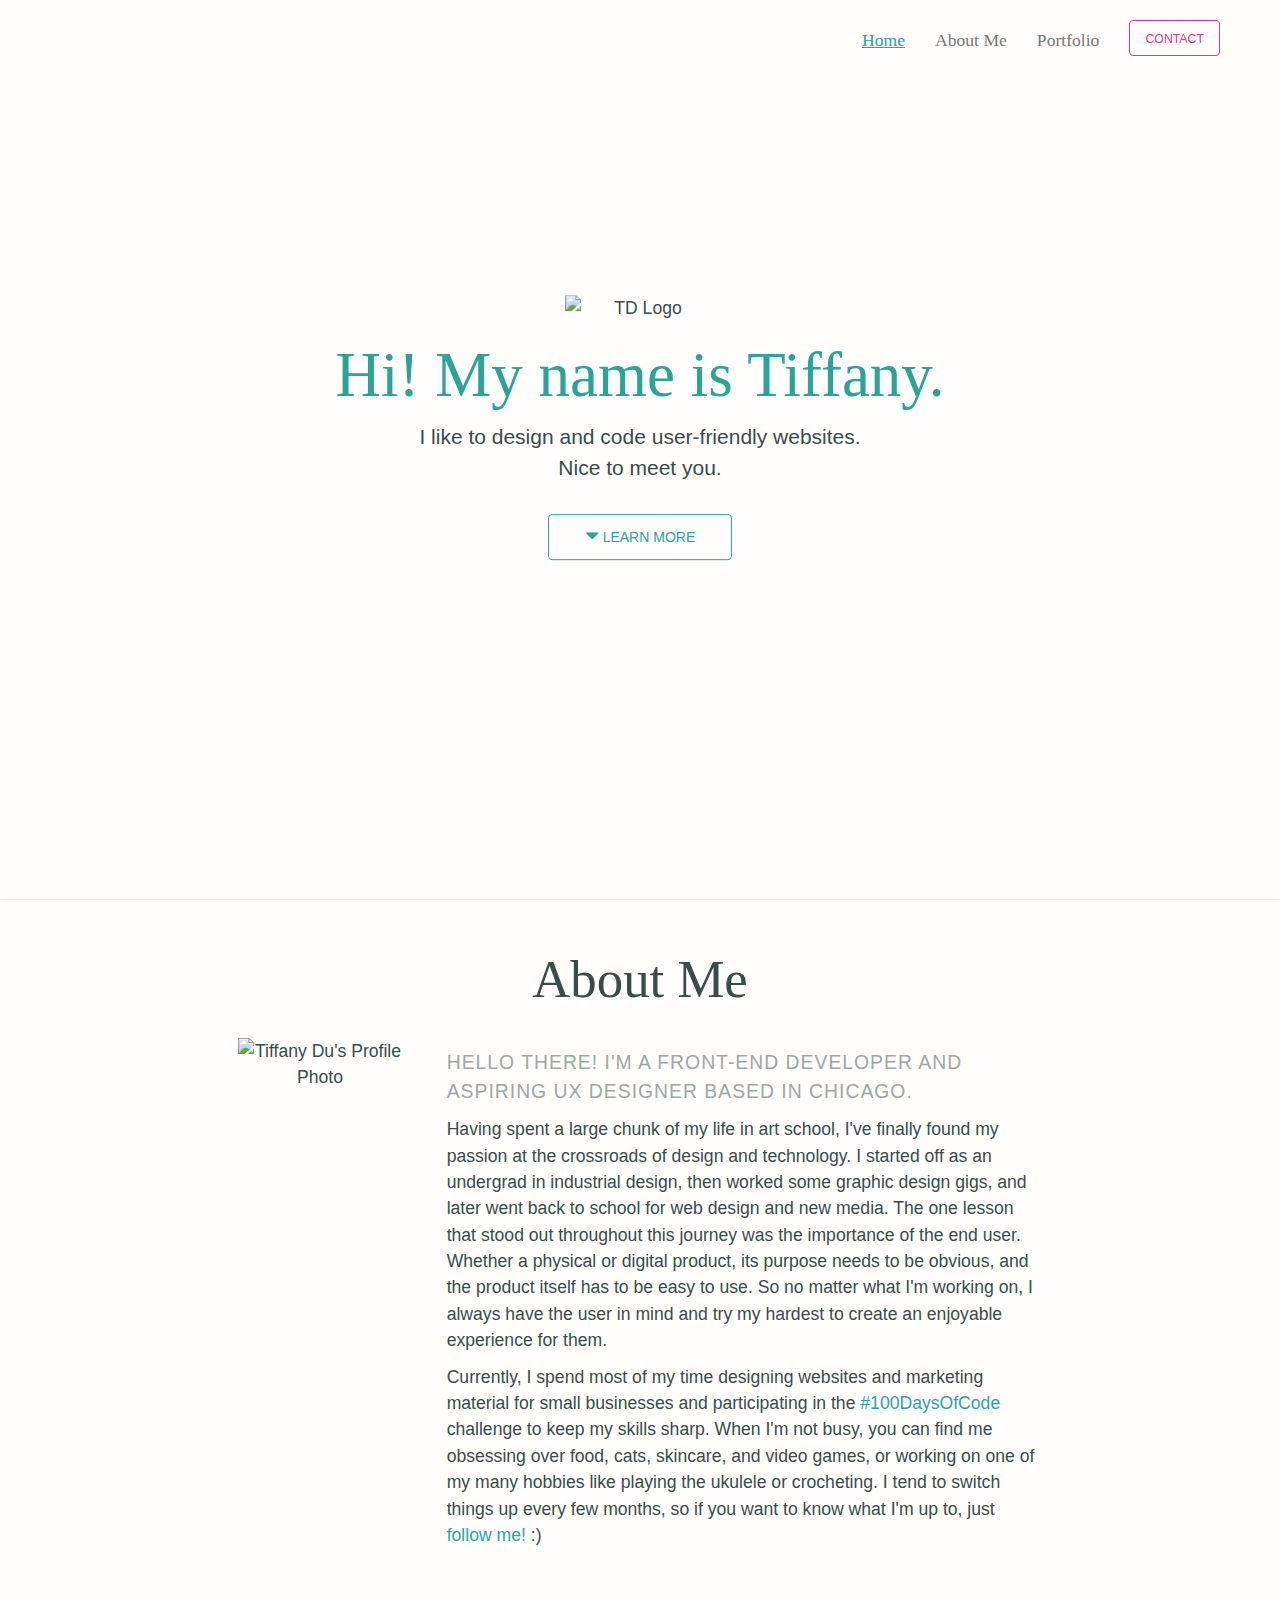
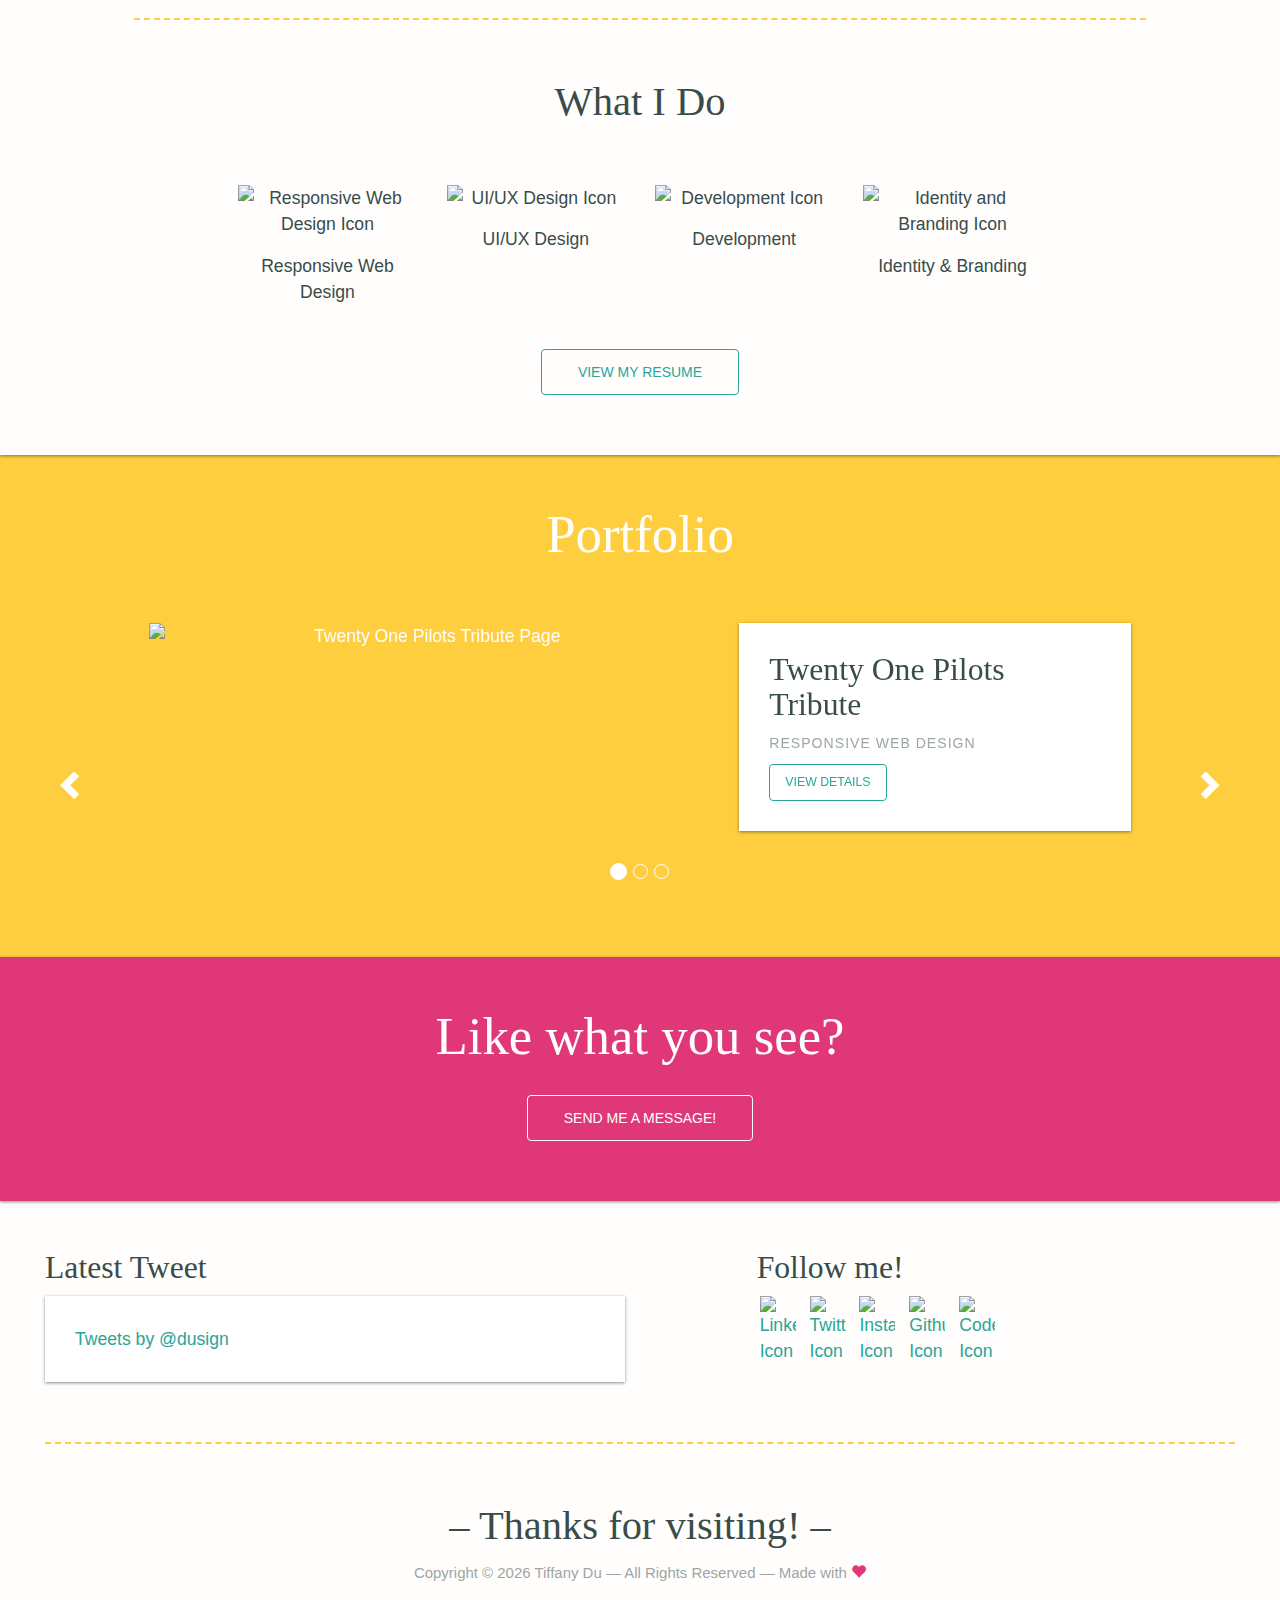
==== commit 89f2e1dc: "updated" ====
--- a/index.html
+++ b/index.html
@@ -13,11 +13,7 @@
     <script src="https://maxcdn.bootstrapcdn.com/bootstrap/3.3.7/js/bootstrap.min.js"></script>
     <script src="./js/main.js"></script>
     
-<<<<<<< HEAD
     <title>GENIUS NAME Portfolio Page (no Changes)</title>
-=======
-    <title>GENIUS NAME Portfolio Page (no Changes)</title>
->>>>>>> javascript
 </head>
 
 <body data-spy="scroll" data-target="#main-nav" data-offset="60">
@@ -28,7 +24,7 @@
                 <!-- Menu Toggle -->
                 <button type="button" class="navbar-toggle collapsed" data-toggle="collapse" data-target="#menu"
                     aria-expanded="false">
-                    <span class="sr-only">Toggle navigation (Update)</span>
+                    <span class="sr-only">Toggle navigation</span>
                     <span class="glyphicon glyphicon-menu-hamburger"></span>
                 </button>
                 <a class="navbar-brand scroll" href="#top"><img class="pull-left logo"
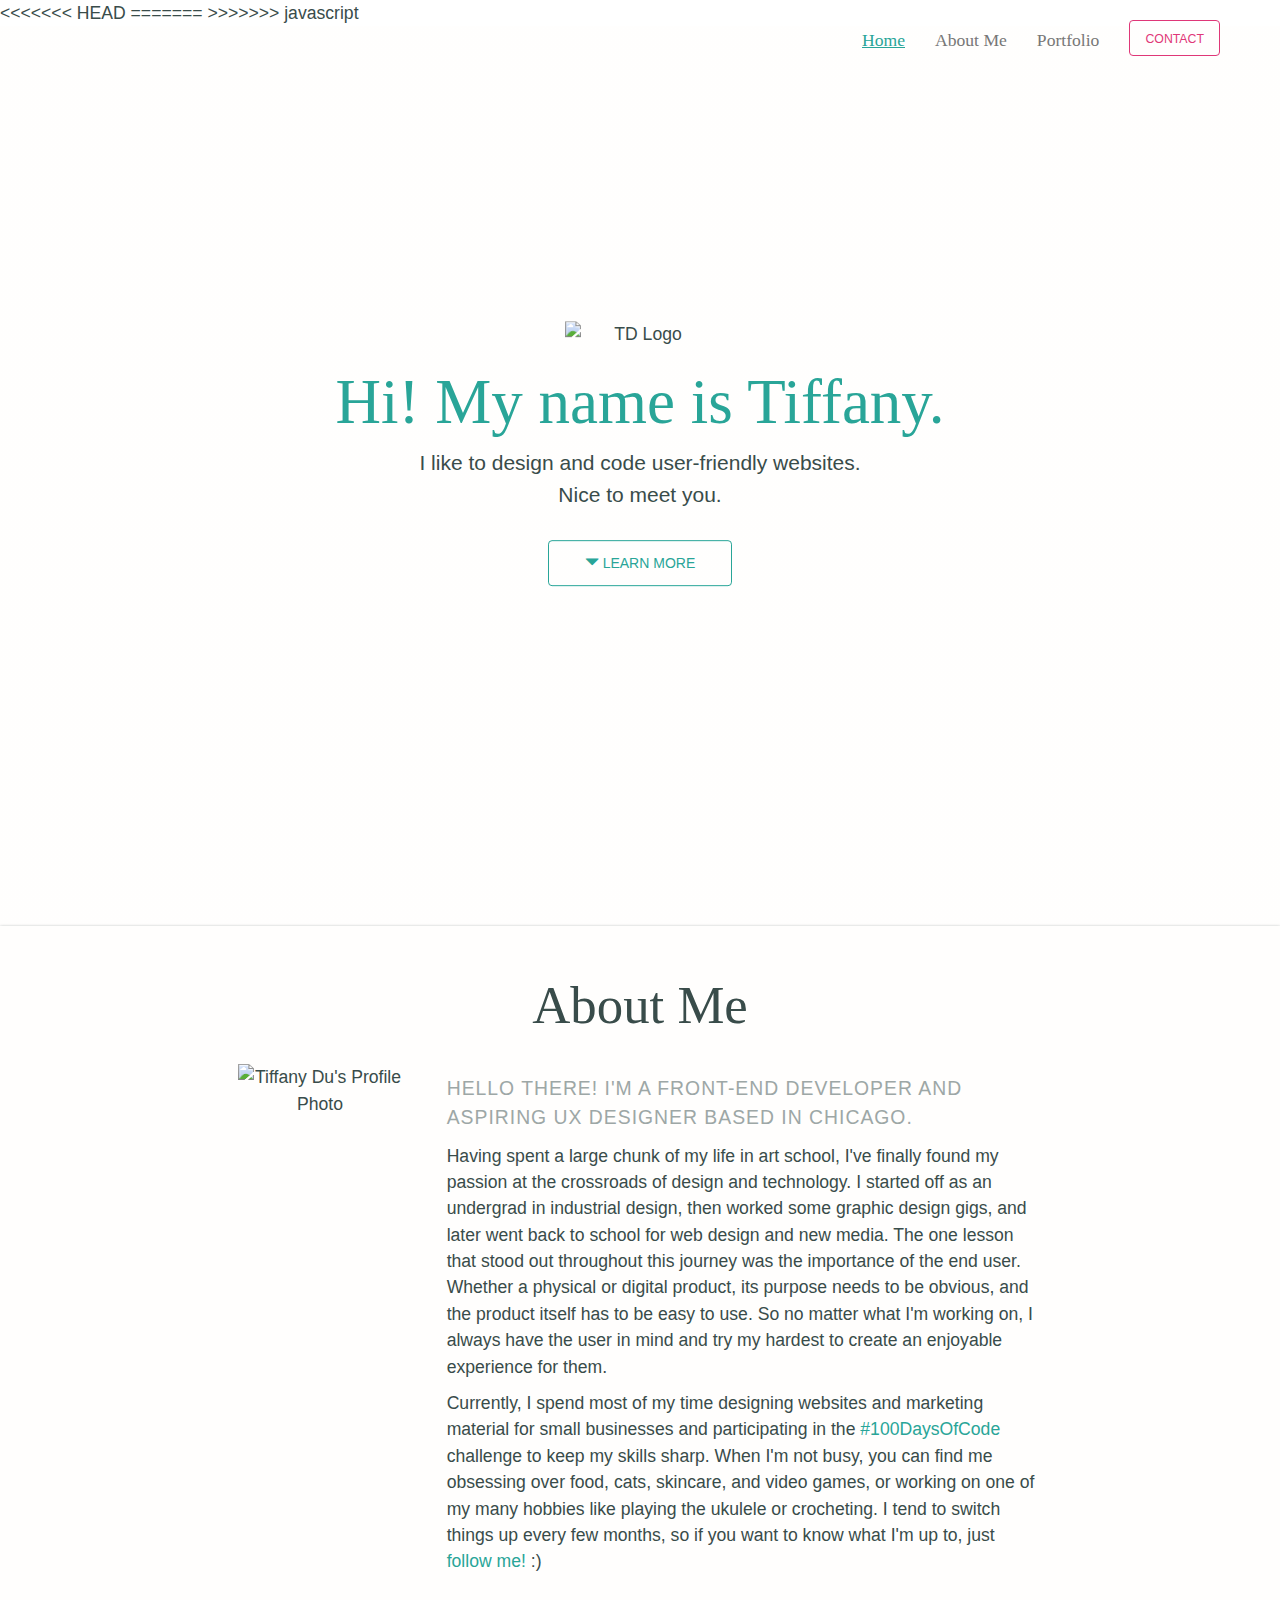
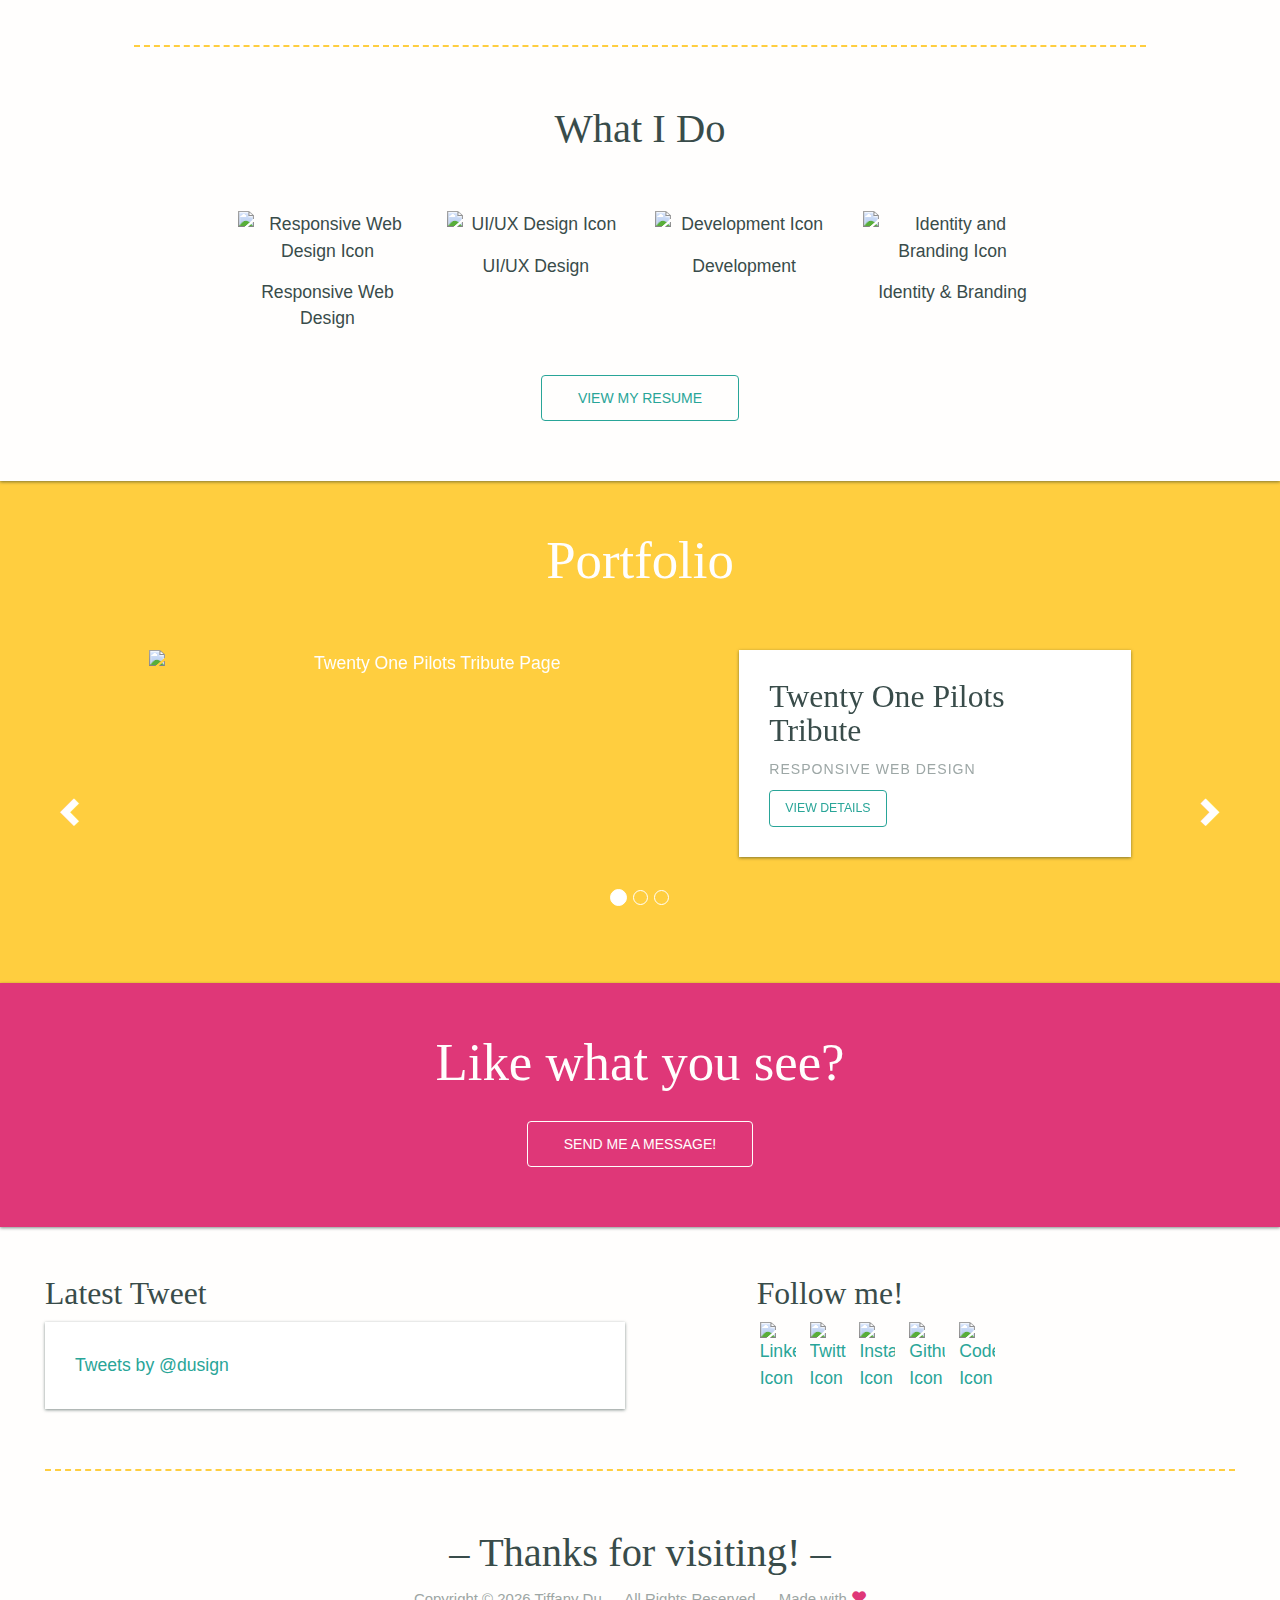
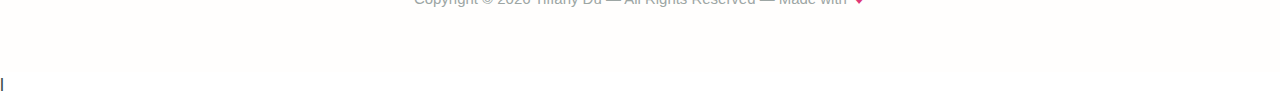
==== commit 8bac2522: "merge complete" ====
--- a/index.html
+++ b/index.html
@@ -13,9 +13,14 @@
     <script src="https://maxcdn.bootstrapcdn.com/bootstrap/3.3.7/js/bootstrap.min.js"></script>
     <script src="./js/main.js"></script>
     
+<<<<<<< HEAD
     <title>GENIUS NAME Portfolio Page (no Changes)</title>
+=======
+    <title>GENIUS NAME Portfolio Page (Updated)</title>
+    <!--New Message-->
+>>>>>>> javascript
 </head>
-
+<!-- BODY-->
 <body data-spy="scroll" data-target="#main-nav" data-offset="60">
     <!-- Fixed Navbar -->
     <nav id="main-nav" class="navbar navbar-default ">
--- a/css/style.css
+++ b/css/style.css
@@ -2,14 +2,14 @@
   General Styles
 ===================== */
 html { font-size: 110%; }
-html, body {
+html, body { /*New Comments*/
   height: 100%; /* Fullscreen BG */
   width: 100%; /*Style CSS*/
 }
 body {
-  color: #394c4a;
+  color: #394c4a; /*New Comments*/
   font-family: 'Work Sans', helvetica, sans-serif;
-  font-size: 1rem;
+  font-size: 1rem; /*New Comments*/
   font-weight: 300;
   line-height: 1.5;
 }
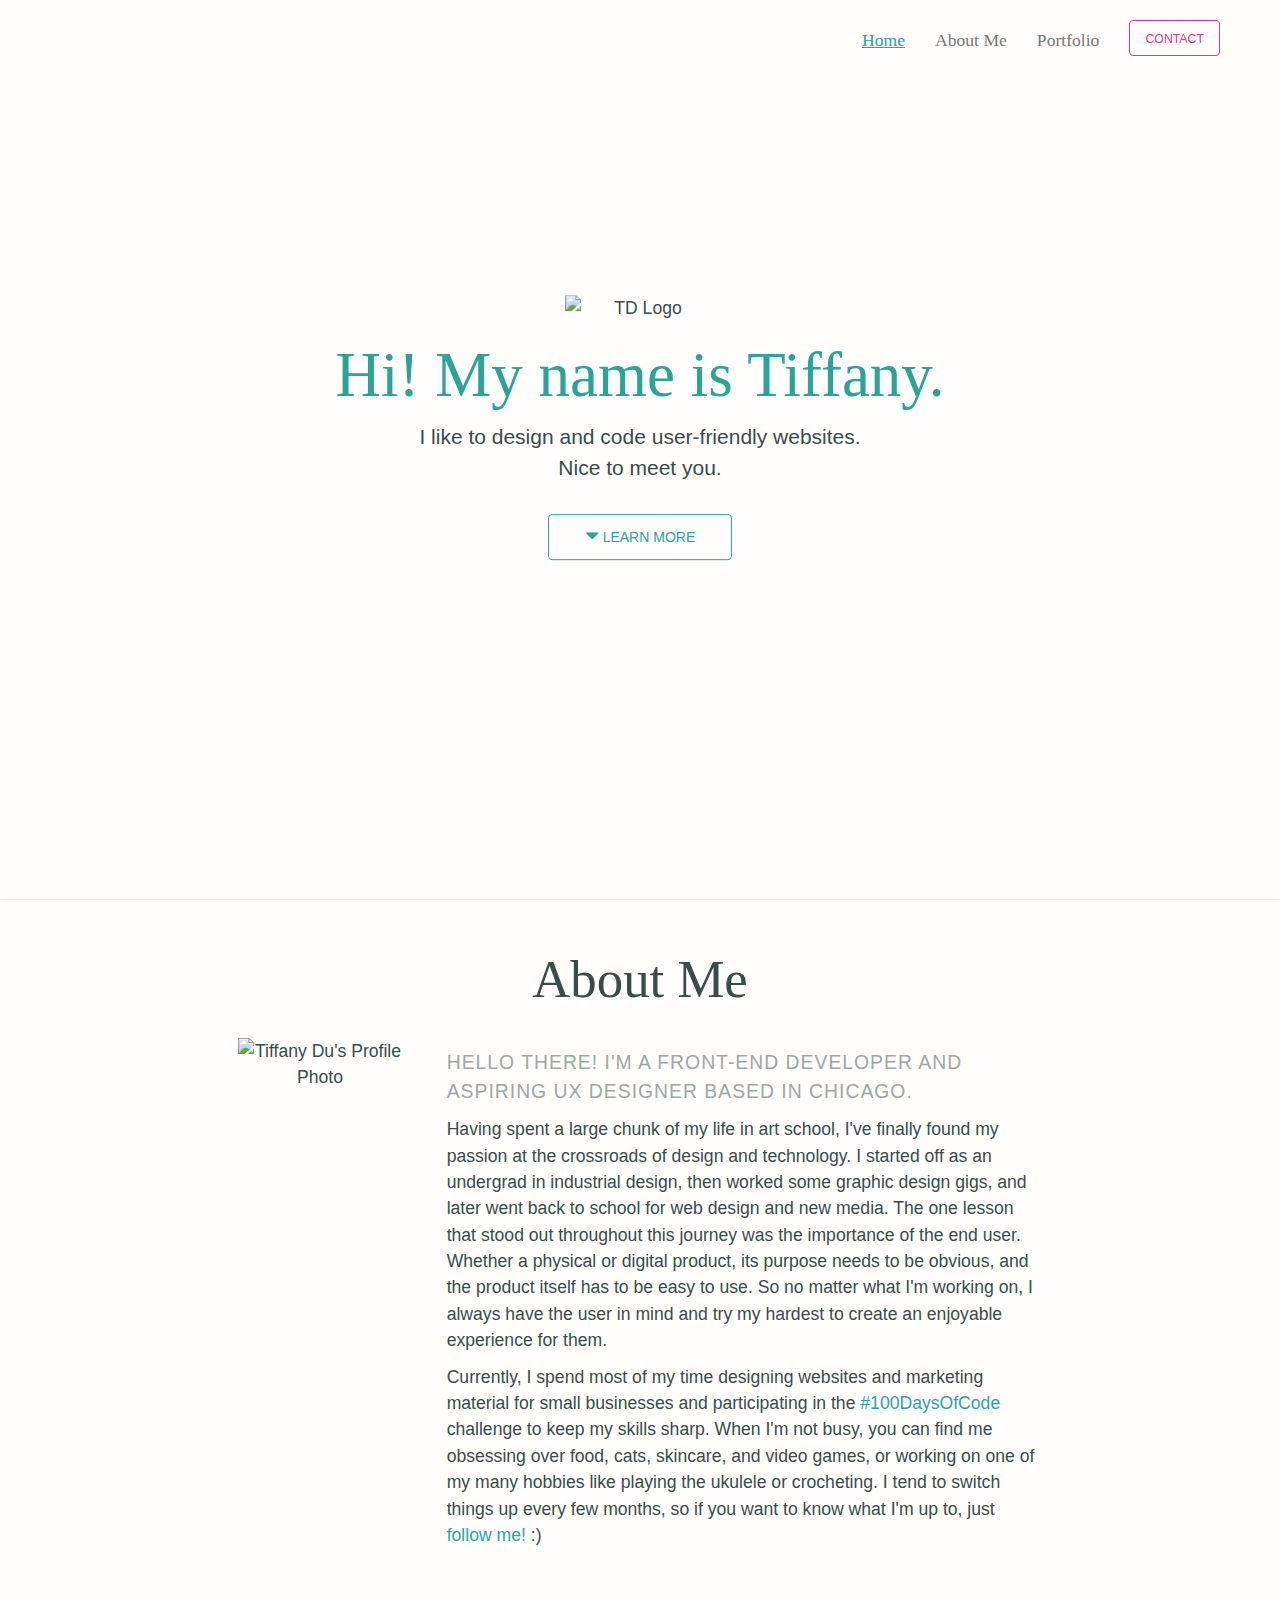
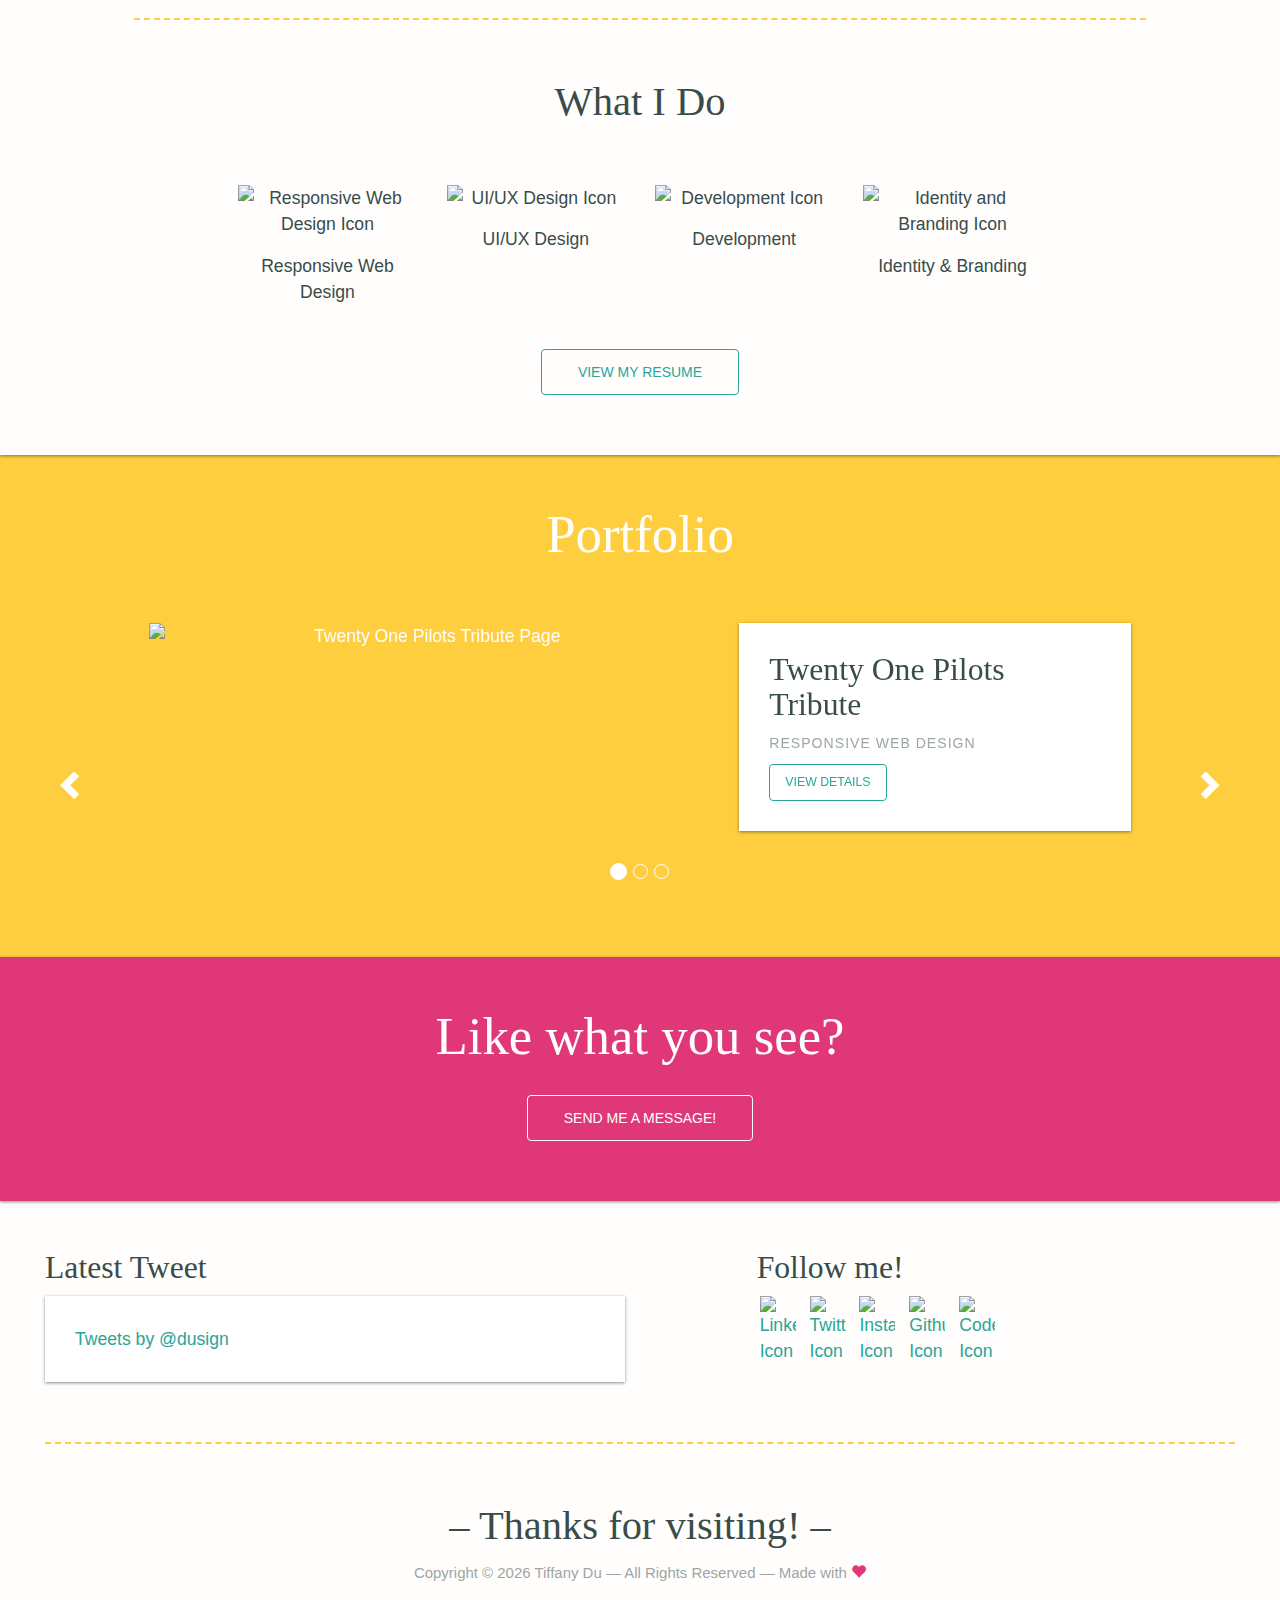
==== commit 9a4134a5: "start of merge conflict" ====
--- a/index.html
+++ b/index.html
@@ -13,12 +13,7 @@
     <script src="https://maxcdn.bootstrapcdn.com/bootstrap/3.3.7/js/bootstrap.min.js"></script>
     <script src="./js/main.js"></script>
     
-<<<<<<< HEAD
     <title>GENIUS NAME Portfolio Page (no Changes)</title>
-=======
-    <title>GENIUS NAME Portfolio Page (Updated)</title>
-    <!--New Message-->
->>>>>>> javascript
 </head>
 <!-- BODY-->
 <body data-spy="scroll" data-target="#main-nav" data-offset="60">
